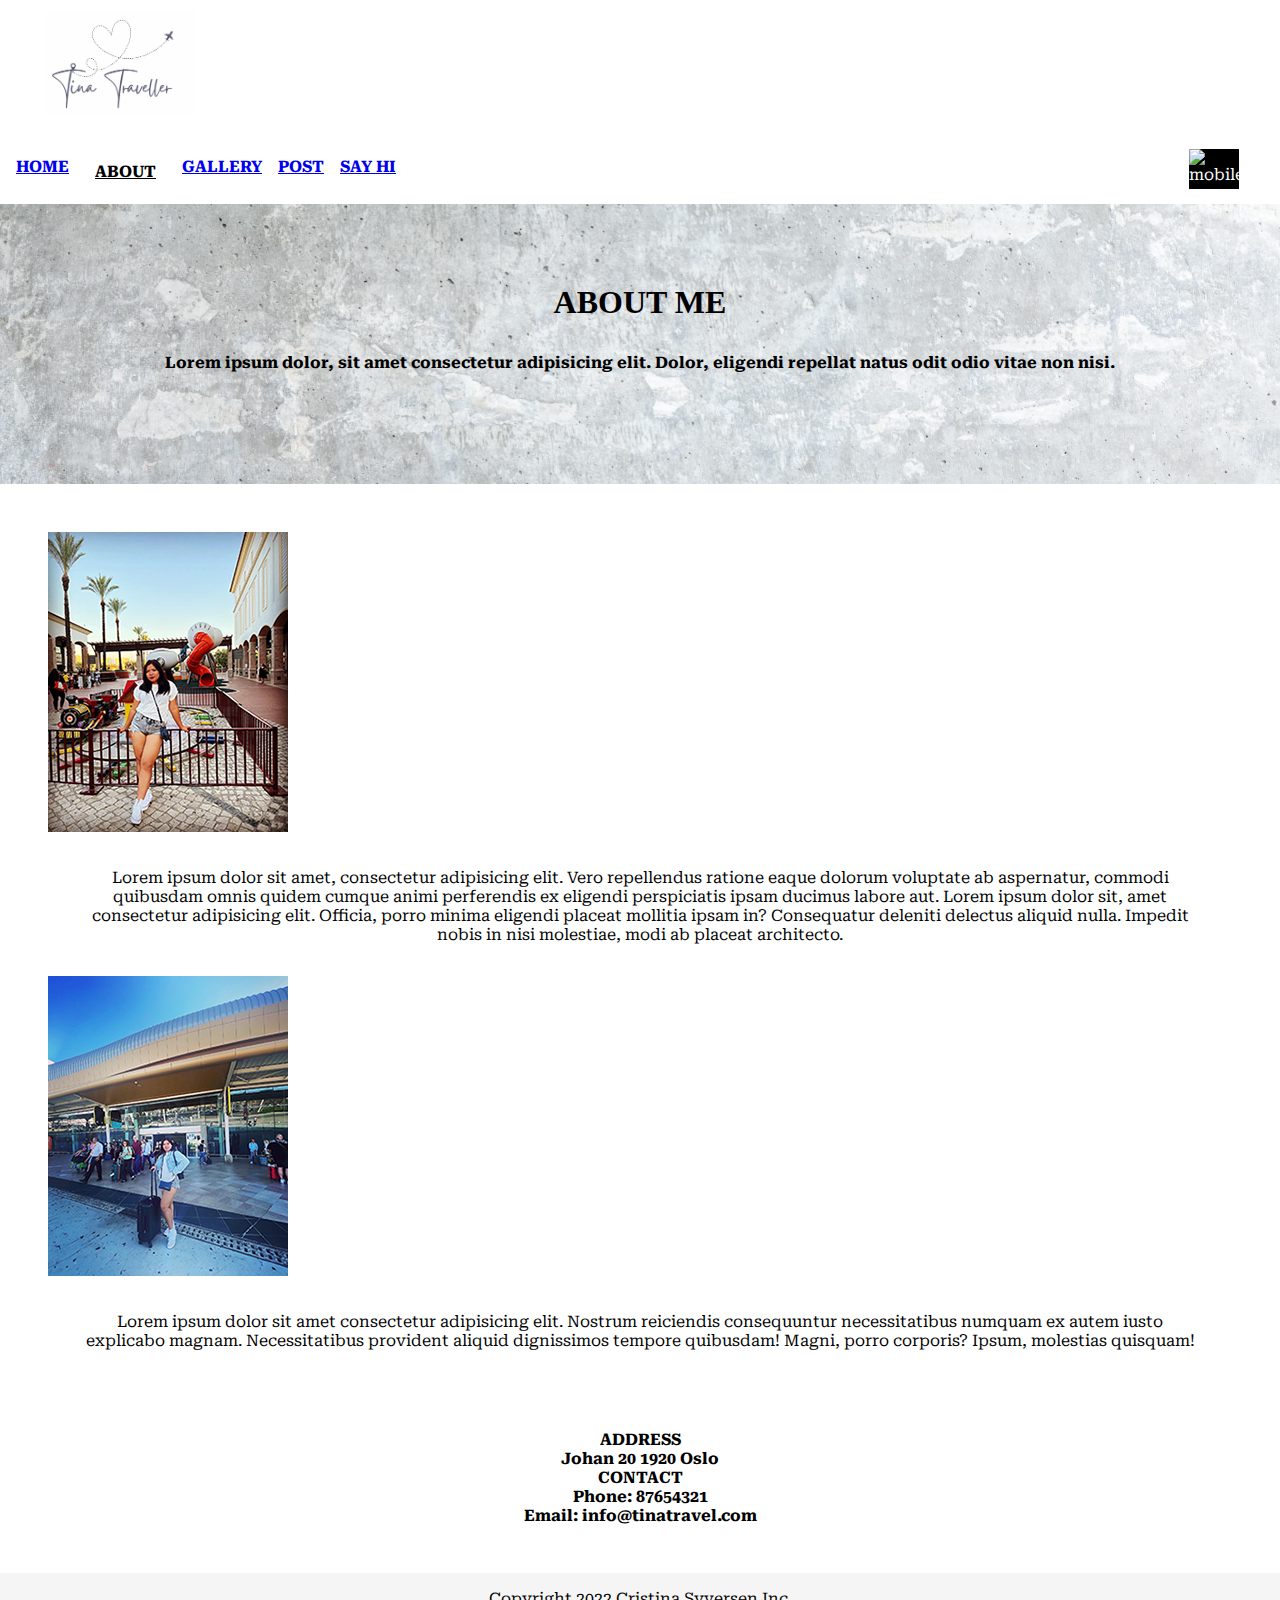
==== about.html @ 7147fcba "Switching computer" ====
<!DOCTYPE html>
<html lang="en">
  <head>
    <meta charset="UTF-8" />
    <meta http-equiv="X-UA-Compatible" content="IE=edge" />
    <meta name="viewport" content="width=device-width, initial-scale=1.0" />
    <meta name="description" content="travelblog - tinatravel" />
    <link rel="preconnect" href="https://fonts.googleapis.com" />
    <link rel="preconnect" href="https://fonts.gstatic.com" crossorigin />
    <link
      href="https://fonts.googleapis.com/css2?family=Great+Vibes&family=Merienda+One&family=Roboto+Mono&family=Roboto+Serif:opsz@8..144&display=swap"
      rel="stylesheet"
      href="https://cdnjs.cloudflare.com/ajax/libs/font-awesome/4.7.0/css/font-awesome.min.css"
    />
    <link rel="stylesheet" href="css/style.css" />
    <title>Tina Traveller</title>
  </head>
  <body>
    <header>
      <div>
        <a href="index.html"
          ><img src="images/logo.png" alt="tinatravellerlogo" class="logo"
        /></a>
        <nav>
          <input type="checkbox" id="menu" class="btn-mobile-menu" />
          <label for="menu">
            <img
              src="https://www.nicepng.com/png/full/41-415236_menu-menubuttom-hamburger-menu-icon-white.png"
              alt="mobile menu button"
            />
          </label>

          <ul>
            <li><a href="index.html">HOME</a></li>
            <li><a href="about.html" class="active">ABOUT</a></li>
            <li><a href="gallery.html">GALLERY</a></li>
            <li><a href="post.html">POST</a></li>
            <li><a href="contact.html">SAY HI</a></li>
          </ul>
        </nav>
      </div>
    </header>
    <main>
      <section class="main-cover">
        <h1>ABOUT ME</h1>
        <h4>
          Lorem ipsum dolor, sit amet consectetur adipisicing elit. Dolor,
          eligendi repellat natus odit odio vitae non nisi. 
        </h4>
      </section>
      <section class="about-me">
        <div class="container-left">
          <img src="images/farotrain.png">
          <p>Lorem ipsum dolor sit amet, consectetur adipisicing elit. Vero repellendus ratione eaque dolorum voluptate ab aspernatur, commodi quibusdam omnis quidem cumque animi perferendis ex eligendi perspiciatis ipsam ducimus labore aut. Lorem ipsum dolor sit, amet consectetur adipisicing elit. Officia, porro minima eligendi placeat mollitia ipsam in? Consequatur deleniti delectus aliquid nulla. Impedit nobis in nisi molestiae, modi ab placeat architecto.</p>
        </div>
        <div class="container-right">
          <img src="images/faroairport.png">
          <p>Lorem ipsum dolor sit amet consectetur adipisicing elit. Nostrum reiciendis consequuntur necessitatibus numquam ex autem iusto explicabo magnam. Necessitatibus provident aliquid dignissimos tempore quibusdam! Magni, porro corporis? Ipsum, molestias quisquam!</p>
        </div>
      </section>
    </main>
    <div class="additional-info">
      <p class="social-media">
        <a href="#" class="fa fa-facebook"></a>
        <a href="#" class="fa fa-instagram"></a>
        <a href="#" class="fa fa-twitter"></a>
      </p>
      <ul class="address">
        ADDRESS
        <li>Johan 20 1920 Oslo</li>
      </ul>
      <ul class="contact">
        CONTACT
        <li>Phone: 87654321</li>
        <li>Email: info@tinatravel.com</li>
      </ul>
    </div>
    <footer>
      <span>Copyright 2022 Cristina Syversen Inc.</span>
  </body>
</html>
---- css/style.css ----
* {
  margin: 0;
}

.logo {
  max-width: 150px;
  margin: 10px 0 10px 30px;
}

h1,
h2 {
  font-family: "Merienda One", cursive;
}

h3,
h4,
body {
  font-family: "Roboto Serif", serif;
}

/* Hidethe links inside the navigation menu (except for logo/home) */
header nav .btn-mobile-menu {
  display: none;
}

header nav label {
  display: flex;
  align-items: center;
  justify-content: center;
  position: absolute;
  height: 51px;
  width: 51px;
  top: 0;
  right: 0;
  padding: 15px;
  transition: transform 0.8s ease;
  margin: 0 10px;
}

header nav label img {
  height: 40px;
  width: 50px;
  color: white;
  background-color: black;
}

header nav .btn-mobile-menu:checked ~ ul {
  display: flex;
  flex-direction: column;
  width: 100vw;
  align-items: center;
}

header nav .btn-mobile-menu:checked ~ label {
  transform: rotateZ(180deg);
}

header nav ul {
  display: none;
}

li {
  text-decoration: none;
}
ul {
  font-weight: bold;
  text-align: center;
  list-style: none;
  padding: 0;
}

header nav ul {
  flex-direction: row;
  justify-content: left;
  list-style: none;
  font-weight: bold;
  max-width: 100%;
}

nav ul li a {
  display: block;
  width: 100%;
  box-sizing: border-box;
}

nav ul li a.active {
  color: black;
  background-color: rgb(218, 218, 218);
  padding: 5px 10px;
  border-radius: 5px;
}

nav ul li a:hover {
  color: black;
  background-color: rgb(218, 218, 218);
  padding: 5px 10px;
  border-radius: 5px;
}

/* HOME */

.main-cover {
  background-image: url(/images/background.jpg);
  background-size: cover;
  justify-content: center;
  max-width: 100%;
  text-align: center;
  font-weight: bold;
  font-style: normal;
  font-family: "Roboto Serif", serif;
  padding: 5em;
}

.iframe {
  display: flex;
  align-items: center;
  max-width: 100%;
  color: lightgray;
}

.cover-pictures {
  display: flex;
  flex-direction: row;
  flex-wrap: wrap;
  gap: 2rem;
  justify-content: space-evenly;
  align-items: center;
  opacity: 75%;
  margin: 2rem;
}

h4 {
  margin: 2rem;
}

button,
.btn {
  padding: 1rem 2rem;
  background-color: #252525;
  color: white;
  transition: 0.2s ease;
  text-align: center;
  text-decoration: none;
  font-weight: 600;
  line-height: 30px;
  height: 60px;
  border: 2rem;
  border-radius: 0.5rem;
  margin-top: 3rem;
}

button:hover,
.btn:hover {
  background: white;
  color: #252525;
}

.cover-picture {
  flex: 1 0 calc(50% - 2em);
}

/* FOOTER */

footer {
  display: flex;
  flex-direction: column;
  background-color: #f5f5f5;
  align-items: center;
  padding: 1rem;
  margin-top: 3rem;
  color: black;
}

.additional-info .social-media {
  display: flex;
  flex-direction: column;
  align-items: center;
  margin-top: 3rem;
}

.address .contact {
  padding: 2rem;
}

.getintouch {
  background-image: url(/images/logo.png);
  background-size: cover;
  max-width: 300px;
  height: 500px;
  opacity: 50%;
  margin: 5rem 0 5rem 0;
}

.message-box {
  display: flex;
  flex-direction: column;
  flex-wrap: wrap;
  align-items: center;
  opacity: 70%;
}

input,
select,
textarea {
  padding: 0.3rem;
  margin: 0.3rem;
  font-family: "Roboto", sans-serif;
  font-size: 16px;
  border: 3px solid #000000;
  border-radius: 5px;
  color: black;
}

section.about-me {
  flex-direction: column;
  align-items: center;
  margin: 3rem;
}

.about-me p {
  text-align: center;
  padding: 2rem;
}

.about-me img {
  align-items: center;
  max-width: 100%;
}

/* TABLET */
@media screen and (min-width: 768px) {
}

/*PC*/

@media screen and (min-width: 1200px) {
  .cover-picture {
    flex: 1 0 calc(25% - 2em);
  }

  ul {
    align-items: center;
  }

  header {
    margin: auto;
    padding: 0 1rem;
  }

  header .brand {
    flex: 1 1 auto;
  }

  header label {
    display: none;
  }

  header nav {
    flex: 1 0 auto;
    display: flex;
    position: relative;
    align-items: center;
  }

  header nav ul {
    display: flex;
    flex-direction: row;
    gap: 1rem;
  }

  header nav ul li a {
    padding: 0;
    display: block;
    height: 75px;
    line-height: 75px;
  }

  header nav ul li a.active,
  header nav ul li a:hover {
    color: black;
    background-color: transparent;
    border-radius: 0;
    border-bottom: 5px solid white;
  }
}

.carroussel-section {
  align-items: center;
  display: flex;
  flex-direction: column;
  height: 100%;
  justify-content: center;
}
.carroussel {
  display: flex;
  grid-gap: 1em;
  overflow: hidden;
  width: 55em;
}
.carroussel > .carroussel-inner {
  display: flex;
  grid-gap: 1em;
  transition: all 1s ease-in-out;
}
.carroussel > .carroussel-inner > .blog-post {
  border-radius: 0.5em;
  box-shadow: 1px 1px 10px rgba(0, 0, 0, 0.5);
}
.carroussel > .carroussel-inner > .blog-post > a > img {
  border-top-right-radius: inherit;
  border-top-left-radius: inherit;
  display: block;
  width: 17.5em;
}
.carroussel > .carroussel-inner > .blog-post > a > .content {
  background: #0a2640;
  border-bottom-left-radius: inherit;
  border-bottom-right-radius: inherit;
  padding: 1em;
  text-align: center;
}
.carroussel > .carroussel-inner > .blog-post > a > .content > h1,
.carroussel > .carroussel-inner > .blog-post > a > .content > h3 {
  margin: 0.35em 0;
}
.carroussel > .carroussel-inner > .blog-post > a > .content > h1 {
  color: #fff;
  font-size: 1.25rem;
  line-height: 1;
}
.carroussel > .carroussel-inner > .blog-post > a > .content > h3 {
  color: #ccc;
  font-size: 0.9rem;
  font-weight: 300;
}
.map {
  margin-top: 1em;
}
.map > button {
  all: unset;
  background: #11406c;
  cursor: pointer;
  margin: 0 0.125em;
  position: relative;
  user-select: none;
  border-radius: 100%;
  height: 1em;
  width: 1em;
}
.map > button.active:after {
  background: #001d38;
  content: "";
  left: 50%;
  position: absolute;
  transform: translate(-50%, -50%);
  top: 50%;
  border-radius: 100%;
  height: 0.5em;
  width: 0.5em;
}

.topic-post > .blog-post-in-list:nth-child(even) {
  background: #eeeeee;
}

.topic-post :nth-child(even) > img {
  float: left;
}
.topic-post :nth-child(odd) > img {
  float: right;
}
.topic-post > .blog-post-in-list {
  clear: both;
  padding: 50px 0;
  display: flex;
  flex-direction: row;
}
.topic-post > .blog-post-in-list > img {
  width: 350px;
  display: block;
}
.topic-post > .blog-post > img {
  float: none;
  width: 18em;
}
.topic-post > .blog-post > img {
  float: none;
  width: 18em;
}
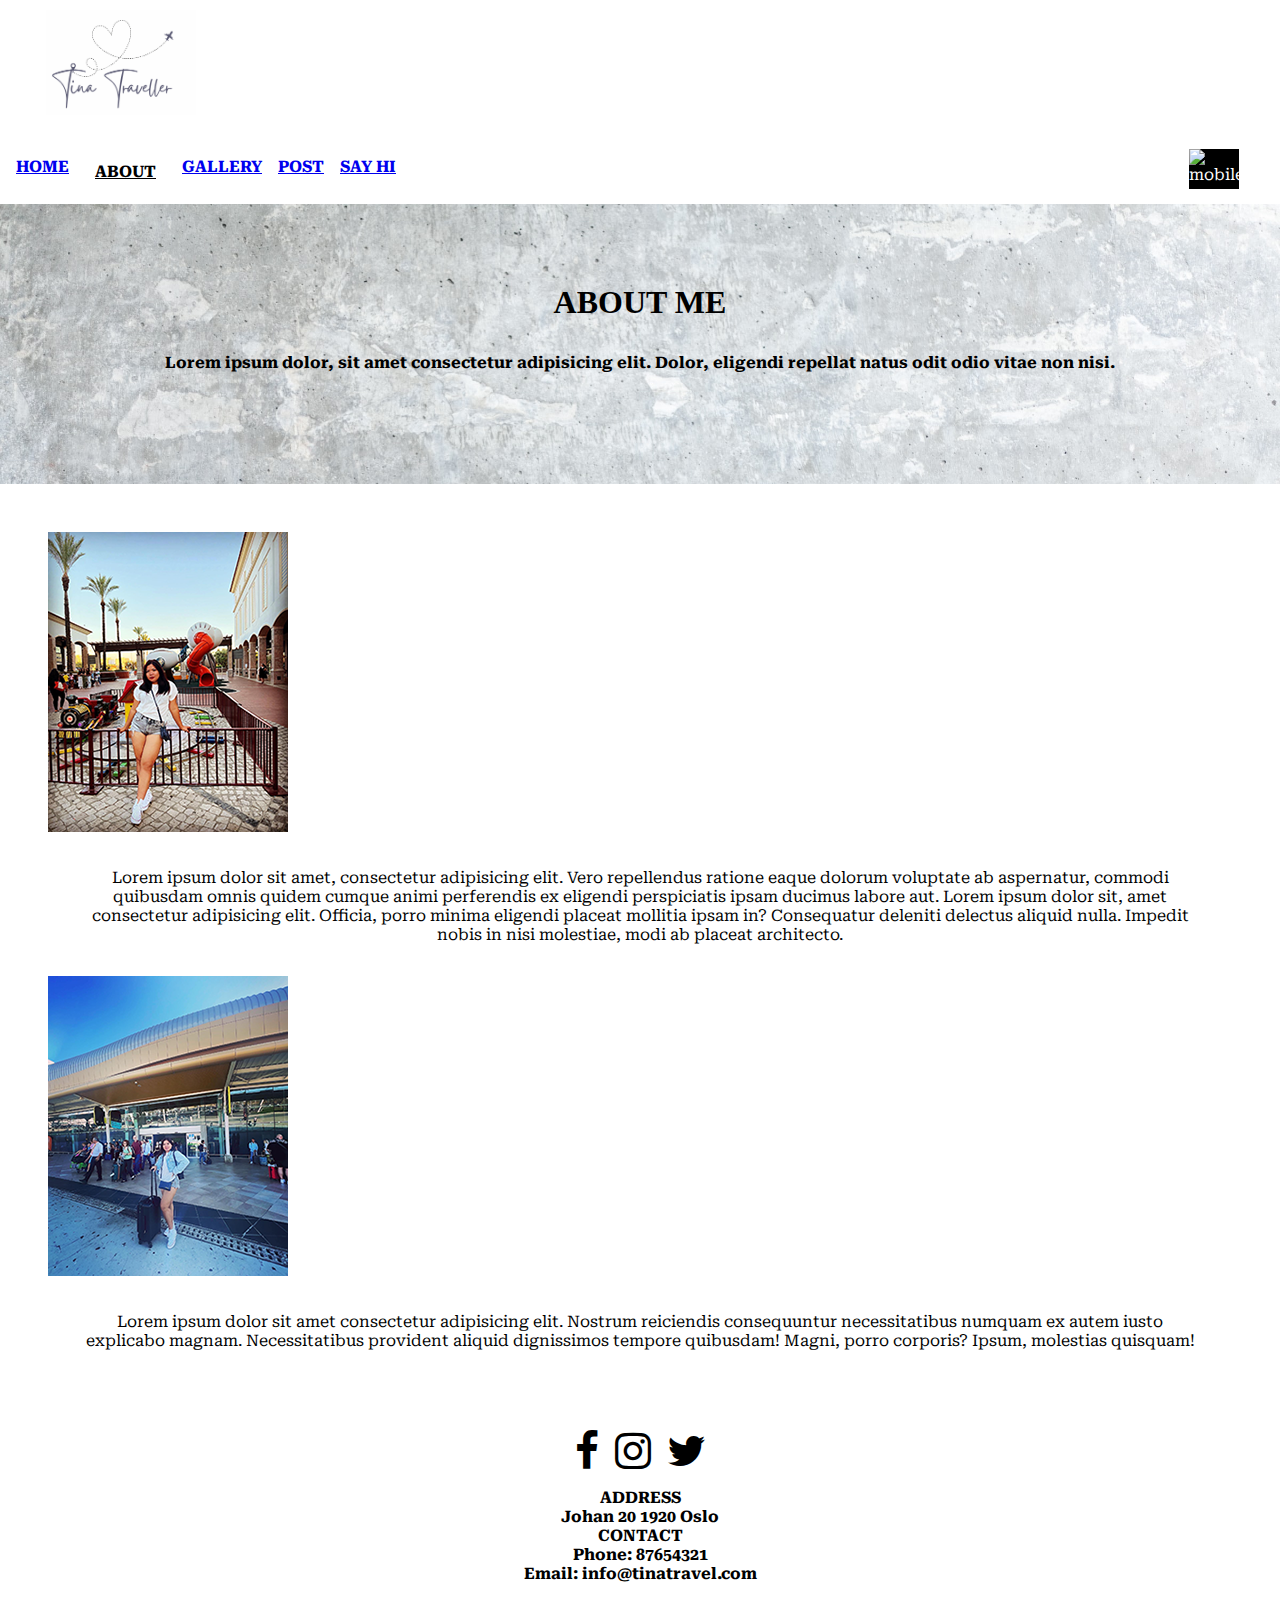
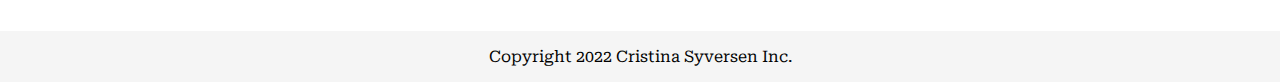
==== commit 367a6b40: "change phone" ====
--- a/about.html
+++ b/about.html
@@ -1,81 +1,104 @@
 <!DOCTYPE html>
 <html lang="en">
-  <head>
-    <meta charset="UTF-8" />
-    <meta http-equiv="X-UA-Compatible" content="IE=edge" />
-    <meta name="viewport" content="width=device-width, initial-scale=1.0" />
-    <meta name="description" content="travelblog - tinatravel" />
-    <link rel="preconnect" href="https://fonts.googleapis.com" />
-    <link rel="preconnect" href="https://fonts.gstatic.com" crossorigin />
-    <link
-      href="https://fonts.googleapis.com/css2?family=Great+Vibes&family=Merienda+One&family=Roboto+Mono&family=Roboto+Serif:opsz@8..144&display=swap"
-      rel="stylesheet"
-      href="https://cdnjs.cloudflare.com/ajax/libs/font-awesome/4.7.0/css/font-awesome.min.css"
-    />
-    <link rel="stylesheet" href="css/style.css" />
-    <title>Tina Traveller</title>
-  </head>
-  <body>
-    <header>
-      <div>
-        <a href="index.html"
-          ><img src="images/logo.png" alt="tinatravellerlogo" class="logo"
-        /></a>
-        <nav>
-          <input type="checkbox" id="menu" class="btn-mobile-menu" />
-          <label for="menu">
-            <img
-              src="https://www.nicepng.com/png/full/41-415236_menu-menubuttom-hamburger-menu-icon-white.png"
-              alt="mobile menu button"
-            />
-          </label>
+    <head>
+        <meta charset="UTF-8" />
+        <meta http-equiv="X-UA-Compatible" content="IE=edge" />
+        <meta name="viewport" content="width=device-width, initial-scale=1.0" />
+        <meta name="description" content="travelblog - tinatravel" />
+        <link rel="preconnect" href="https://fonts.googleapis.com" />
+        <link rel="preconnect" href="https://fonts.gstatic.com" crossorigin />
+        <link
+            href="https://fonts.googleapis.com/css2?family=Great+Vibes&family=Merienda+One&family=Roboto+Mono&family=Roboto+Serif:opsz@8..144&display=swap"
+            rel="stylesheet"
+        />
+        <link
+            rel="stylesheet"
+            href="https://cdnjs.cloudflare.com/ajax/libs/font-awesome/4.7.0/css/font-awesome.min.css"
+        />
+        <link rel="stylesheet" href="css/style.css" />
+        <title>Tina Traveller | All About Me</title>
+    </head>
+    <body>
+        <header>
+            <div>
+                <a href="index.html"
+                    ><img
+                        src="images/logo.png"
+                        alt="tinatravellerlogo"
+                        class="logo"
+                /></a>
+                <nav>
+                    <input type="checkbox" id="menu" class="btn-mobile-menu" />
+                    <label for="menu">
+                        <img
+                            src="https://www.nicepng.com/png/full/41-415236_menu-menubuttom-hamburger-menu-icon-white.png"
+                            alt="mobile menu button"
+                        />
+                    </label>
 
-          <ul>
-            <li><a href="index.html">HOME</a></li>
-            <li><a href="about.html" class="active">ABOUT</a></li>
-            <li><a href="gallery.html">GALLERY</a></li>
-            <li><a href="post.html">POST</a></li>
-            <li><a href="contact.html">SAY HI</a></li>
-          </ul>
-        </nav>
-      </div>
-    </header>
-    <main>
-      <section class="main-cover">
-        <h1>ABOUT ME</h1>
-        <h4>
-          Lorem ipsum dolor, sit amet consectetur adipisicing elit. Dolor,
-          eligendi repellat natus odit odio vitae non nisi. 
-        </h4>
-      </section>
-      <section class="about-me">
-        <div class="container-left">
-          <img src="images/farotrain.png">
-          <p>Lorem ipsum dolor sit amet, consectetur adipisicing elit. Vero repellendus ratione eaque dolorum voluptate ab aspernatur, commodi quibusdam omnis quidem cumque animi perferendis ex eligendi perspiciatis ipsam ducimus labore aut. Lorem ipsum dolor sit, amet consectetur adipisicing elit. Officia, porro minima eligendi placeat mollitia ipsam in? Consequatur deleniti delectus aliquid nulla. Impedit nobis in nisi molestiae, modi ab placeat architecto.</p>
+                    <ul>
+                        <li><a href="index.html">HOME</a></li>
+                        <li><a href="about.html" class="active">ABOUT</a></li>
+                        <li><a href="gallery.html">GALLERY</a></li>
+                        <li><a href="post.html">POST</a></li>
+                        <li><a href="contact.html">SAY HI</a></li>
+                    </ul>
+                </nav>
+            </div>
+        </header>
+        <main>
+            <section class="main-cover">
+                <h1>ABOUT ME</h1>
+                <h4>
+                    Lorem ipsum dolor, sit amet consectetur adipisicing elit.
+                    Dolor, eligendi repellat natus odit odio vitae non nisi.
+                </h4>
+            </section>
+            <section class="about-me">
+                <div class="container-left">
+                    <img src="images/farotrain.png" />
+                    <p>
+                        Lorem ipsum dolor sit amet, consectetur adipisicing
+                        elit. Vero repellendus ratione eaque dolorum voluptate
+                        ab aspernatur, commodi quibusdam omnis quidem cumque
+                        animi perferendis ex eligendi perspiciatis ipsam ducimus
+                        labore aut. Lorem ipsum dolor sit, amet consectetur
+                        adipisicing elit. Officia, porro minima eligendi placeat
+                        mollitia ipsam in? Consequatur deleniti delectus aliquid
+                        nulla. Impedit nobis in nisi molestiae, modi ab placeat
+                        architecto.
+                    </p>
+                </div>
+                <div class="container-right">
+                    <img src="images/faroairport.png" />
+                    <p>
+                        Lorem ipsum dolor sit amet consectetur adipisicing elit.
+                        Nostrum reiciendis consequuntur necessitatibus numquam
+                        ex autem iusto explicabo magnam. Necessitatibus
+                        provident aliquid dignissimos tempore quibusdam! Magni,
+                        porro corporis? Ipsum, molestias quisquam!
+                    </p>
+                </div>
+            </section>
+        </main>
+        <div class="additional-info">
+            <p class="social-media">
+                <a href="#" class="fa fa-facebook"></a>
+                <a href="#" class="fa fa-instagram"></a>
+                <a href="#" class="fa fa-twitter"></a>
+            </p>
+            <ul class="address">
+                ADDRESS
+                <li>Johan 20 1920 Oslo</li>
+            </ul>
+            <ul class="contact">
+                CONTACT
+                <li>Phone: 87654321</li>
+                <li>Email: info@tinatravel.com</li>
+            </ul>
         </div>
-        <div class="container-right">
-          <img src="images/faroairport.png">
-          <p>Lorem ipsum dolor sit amet consectetur adipisicing elit. Nostrum reiciendis consequuntur necessitatibus numquam ex autem iusto explicabo magnam. Necessitatibus provident aliquid dignissimos tempore quibusdam! Magni, porro corporis? Ipsum, molestias quisquam!</p>
-        </div>
-      </section>
-    </main>
-    <div class="additional-info">
-      <p class="social-media">
-        <a href="#" class="fa fa-facebook"></a>
-        <a href="#" class="fa fa-instagram"></a>
-        <a href="#" class="fa fa-twitter"></a>
-      </p>
-      <ul class="address">
-        ADDRESS
-        <li>Johan 20 1920 Oslo</li>
-      </ul>
-      <ul class="contact">
-        CONTACT
-        <li>Phone: 87654321</li>
-        <li>Email: info@tinatravel.com</li>
-      </ul>
-    </div>
-    <footer>
-      <span>Copyright 2022 Cristina Syversen Inc.</span>
-  </body>
+        <footer>
+            <span>Copyright 2022 Cristina Syversen Inc.</span>
+        </footer>
+    </body>
 </html>
--- a/css/style.css
+++ b/css/style.css
@@ -44,14 +44,14 @@
   background-color: black;
 }
 
-header nav .btn-mobile-menu:checked ~ ul {
+header nav .btn-mobile-menu:checked~ul {
   display: flex;
   flex-direction: column;
   width: 100vw;
   align-items: center;
 }
 
-header nav .btn-mobile-menu:checked ~ label {
+header nav .btn-mobile-menu:checked~label {
   transform: rotateZ(180deg);
 }
 
@@ -62,6 +62,7 @@
 li {
   text-decoration: none;
 }
+
 ul {
   font-weight: bold;
   text-align: center;
@@ -111,6 +112,17 @@
   padding: 5em;
 }
 
+section.map {
+  display: flex;
+  flex-direction: column;
+}
+
+section.map iframe {
+  height: 500px;
+  filter: hue-rotate(211deg) grayscale(0.8);
+  border: 0;
+}
+
 .iframe {
   display: flex;
   align-items: center;
@@ -127,6 +139,14 @@
   align-items: center;
   opacity: 75%;
   margin: 2rem;
+}
+
+h2 {
+  display: flex;
+  align-items: center;
+  justify-content: center;
+  padding: 2rem;
+
 }
 
 h4 {
@@ -176,39 +196,73 @@
   flex-direction: column;
   align-items: center;
   margin-top: 3rem;
+  gap: 0.5rem;
+}
+
+.additional-info .social-media .fa {
+  color: black;
+  font-size: 42px;
+  text-decoration: none;
 }
 
 .address .contact {
   padding: 2rem;
 }
 
+.d-none {
+  display: none;
+}
+
+.d-block {
+  display: block;
+}
+
 .getintouch {
   background-image: url(/images/logo.png);
+  backdrop-filter: opacity(0.5);
   background-size: cover;
-  max-width: 300px;
-  height: 500px;
-  opacity: 50%;
-  margin: 5rem 0 5rem 0;
-}
-
-.message-box {
-  display: flex;
-  flex-direction: column;
-  flex-wrap: wrap;
-  align-items: center;
-  opacity: 70%;
+  max-width: 100%;
+  margin: 5rem 0;
+  padding: 0 50px;
+}
+
+
+.message-box form {
+  display: flex;
+  flex-direction: column;
+}
+
+.message-box form small.error {
+  color: red;
+  display: block;
+  margin-bottom: 1rem;
+}
+
+.contact-success {
+  background-color: lightgreen;
+  border: 1px solid green;
+  padding: 1rem;
+}
+
+.contact-success h3,
+.contact-success p {
+  color: green;
+  margin-bottom: 0.5rem;
 }
 
 input,
 select,
 textarea {
   padding: 0.3rem;
-  margin: 0.3rem;
+  margin: 0 0 0.5rem 0;
   font-family: "Roboto", sans-serif;
   font-size: 16px;
-  border: 3px solid #000000;
+  border: 3px solid rgba(0, 0, 0, 0.5);
   border-radius: 5px;
   color: black;
+  width: 100%;
+  box-sizing: border-box;
+  background-color: rgba(255, 255, 255, 0.5);
 }
 
 section.about-me {
@@ -227,8 +281,65 @@
   max-width: 100%;
 }
 
+.topic-post>.blog-post-in-list:nth-child(even) {
+  background: #eeeeee;
+}
+
+.topic-post>.blog-post-in-list {
+  padding: 50px 0;
+}
+
+.topic-post>.blog-post-in-list>.container {
+  max-width: 100%;
+  padding: 0 50px;
+  display: flex;
+  flex-direction: column;
+  gap: 30px;
+}
+
+.topic-post>.blog-post-in-list>.container>.post-image {
+  flex: 0 0 100%;
+}
+
+.topic-post>.blog-post-in-list img {
+  margin: auto;
+  width: 300px;
+  max-width: 100%;
+  height: 350px;
+  display: block;
+  object-fit: cover;
+}
+
+.topic-post>.blog-post-in-list>.container>.post-content {
+  display: flex;
+  flex-direction: column;
+  gap: 1rem;
+}
+
+.topic-post>.blog-post>img {
+  float: none;
+  width: 18em;
+}
+
+.topic-post>.blog-post>img {
+  float: none;
+  width: 18em;
+}
+
 /* TABLET */
 @media screen and (min-width: 768px) {
+  .topic-post>.blog-post-in-list>.container {
+    max-width: 1200px;
+    flex-direction: row;
+  }
+
+  .topic-post>.blog-post-in-list>.container>.post-image {
+    flex: 0 0 300px;
+  }
+
+  .topic-post>.blog-post-in-list>.container>img {
+    margin: 0;
+  }
 }
 
 /*PC*/
@@ -282,6 +393,13 @@
     border-radius: 0;
     border-bottom: 5px solid white;
   }
+
+  .additional-info .social-media {
+    flex-direction: row;
+    justify-content: center;
+    gap: 1rem;
+    margin-bottom: 1rem;
+  }
 }
 
 .carroussel-section {
@@ -290,55 +408,79 @@
   flex-direction: column;
   height: 100%;
   justify-content: center;
-}
+  padding: 30px 0;
+}
+
 .carroussel {
   display: flex;
   grid-gap: 1em;
   overflow: hidden;
   width: 55em;
 }
-.carroussel > .carroussel-inner {
+
+.carroussel>.carroussel-inner {
   display: flex;
   grid-gap: 1em;
   transition: all 1s ease-in-out;
 }
-.carroussel > .carroussel-inner > .blog-post {
-  border-radius: 0.5em;
-  box-shadow: 1px 1px 10px rgba(0, 0, 0, 0.5);
-}
-.carroussel > .carroussel-inner > .blog-post > a > img {
+
+.carroussel>.carroussel-inner>.blog-post {
+  position: relative;
+}
+
+.carroussel>.carroussel-inner>.blog-post>a>img {
   border-top-right-radius: inherit;
   border-top-left-radius: inherit;
   display: block;
-  width: 17.5em;
-}
-.carroussel > .carroussel-inner > .blog-post > a > .content {
-  background: #0a2640;
+  width: calc(55em / 5 - 0.8em);
+  height: 100%;
+  object-fit: cover;
+}
+
+.carroussel>.carroussel-inner>.blog-post>a>.content {
+  background: #ffffff94;
   border-bottom-left-radius: inherit;
   border-bottom-right-radius: inherit;
   padding: 1em;
   text-align: center;
-}
-.carroussel > .carroussel-inner > .blog-post > a > .content > h1,
-.carroussel > .carroussel-inner > .blog-post > a > .content > h3 {
+  position: absolute;
+  bottom: 0;
+  left: 0;
+  right: 0;
+  backdrop-filter: blur(20px);
+}
+
+.carroussel>.carroussel-inner>.blog-post h2 {
+  font-size: 16px;
+  color: black;
+  margin: 0;
+}
+
+.carroussel>.carroussel-inner>.blog-post>a>.content>h1,
+.carroussel>.carroussel-inner>.blog-post>a>.content>h3 {
   margin: 0.35em 0;
 }
-.carroussel > .carroussel-inner > .blog-post > a > .content > h1 {
+
+.carroussel>.carroussel-inner>.blog-post>a>.content>h1 {
   color: #fff;
   font-size: 1.25rem;
   line-height: 1;
 }
-.carroussel > .carroussel-inner > .blog-post > a > .content > h3 {
+
+.carroussel>.carroussel-inner>.blog-post>a>.content>h3 {
   color: #ccc;
   font-size: 0.9rem;
   font-weight: 300;
 }
+
 .map {
   margin-top: 1em;
 }
-.map > button {
+
+.map>button {
   all: unset;
-  background: #11406c;
+  background: #252525;
+  ;
   cursor: pointer;
   margin: 0 0.125em;
   position: relative;
@@ -347,7 +489,8 @@
   height: 1em;
   width: 1em;
 }
-.map > button.active:after {
+
+.map>button.active:after {
   background: #001d38;
   content: "";
   left: 50%;
@@ -357,33 +500,4 @@
   border-radius: 100%;
   height: 0.5em;
   width: 0.5em;
-}
-
-.topic-post > .blog-post-in-list:nth-child(even) {
-  background: #eeeeee;
-}
-
-.topic-post :nth-child(even) > img {
-  float: left;
-}
-.topic-post :nth-child(odd) > img {
-  float: right;
-}
-.topic-post > .blog-post-in-list {
-  clear: both;
-  padding: 50px 0;
-  display: flex;
-  flex-direction: row;
-}
-.topic-post > .blog-post-in-list > img {
-  width: 350px;
-  display: block;
-}
-.topic-post > .blog-post > img {
-  float: none;
-  width: 18em;
-}
-.topic-post > .blog-post > img {
-  float: none;
-  width: 18em;
-}
+}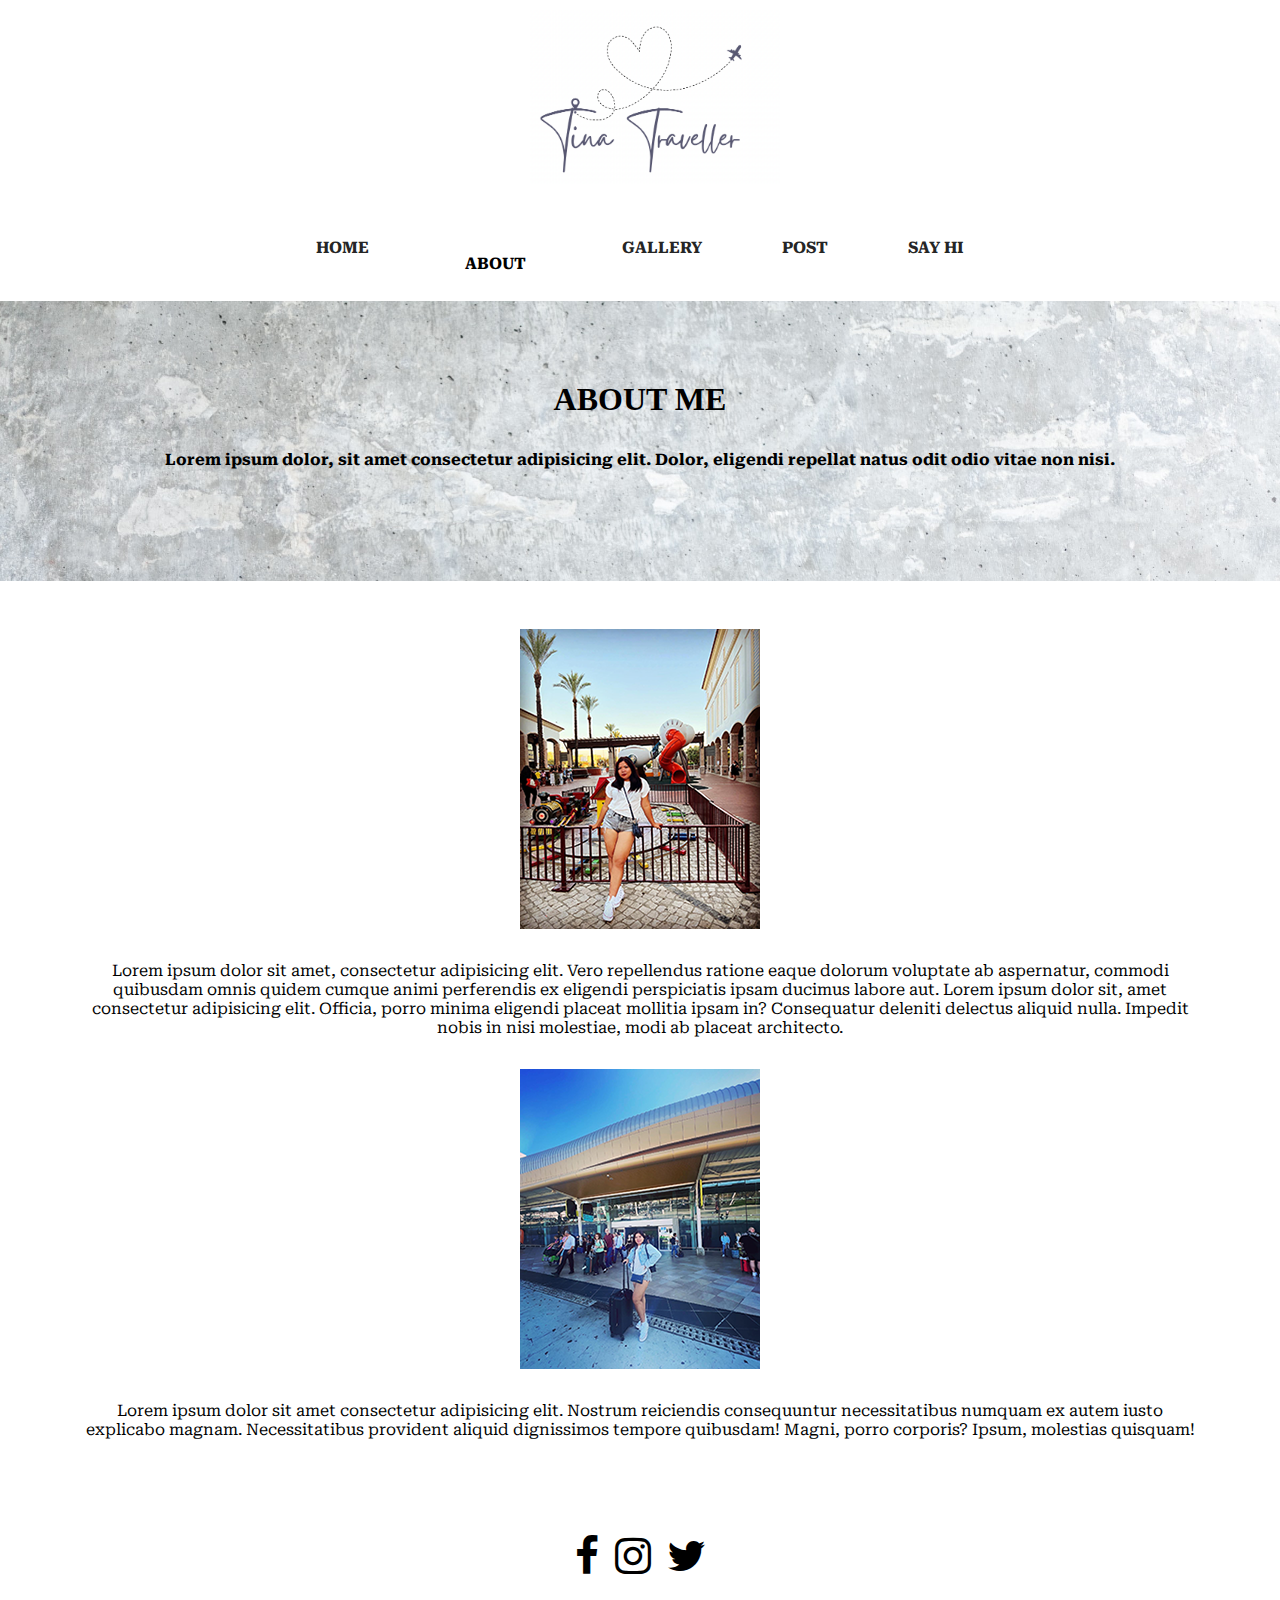
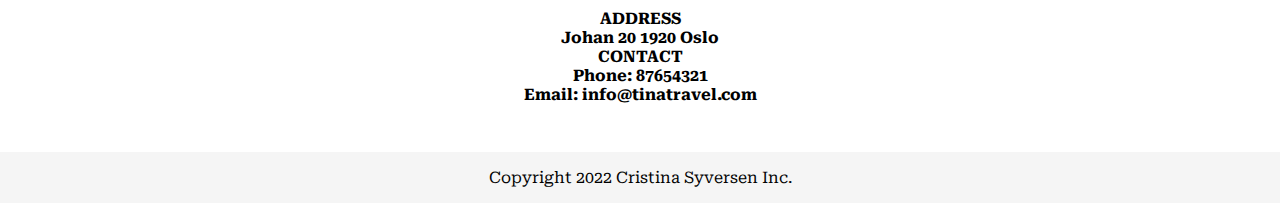
==== commit a5a09c08: "push" ====
--- a/about.html
+++ b/about.html
@@ -1,104 +1,114 @@
 <!DOCTYPE html>
 <html lang="en">
-    <head>
-        <meta charset="UTF-8" />
-        <meta http-equiv="X-UA-Compatible" content="IE=edge" />
-        <meta name="viewport" content="width=device-width, initial-scale=1.0" />
-        <meta name="description" content="travelblog - tinatravel" />
-        <link rel="preconnect" href="https://fonts.googleapis.com" />
-        <link rel="preconnect" href="https://fonts.gstatic.com" crossorigin />
-        <link
-            href="https://fonts.googleapis.com/css2?family=Great+Vibes&family=Merienda+One&family=Roboto+Mono&family=Roboto+Serif:opsz@8..144&display=swap"
-            rel="stylesheet"
-        />
-        <link
-            rel="stylesheet"
-            href="https://cdnjs.cloudflare.com/ajax/libs/font-awesome/4.7.0/css/font-awesome.min.css"
-        />
-        <link rel="stylesheet" href="css/style.css" />
-        <title>Tina Traveller | All About Me</title>
-    </head>
-    <body>
-        <header>
-            <div>
-                <a href="index.html"
-                    ><img
-                        src="images/logo.png"
-                        alt="tinatravellerlogo"
-                        class="logo"
-                /></a>
-                <nav>
-                    <input type="checkbox" id="menu" class="btn-mobile-menu" />
-                    <label for="menu">
-                        <img
-                            src="https://www.nicepng.com/png/full/41-415236_menu-menubuttom-hamburger-menu-icon-white.png"
-                            alt="mobile menu button"
-                        />
-                    </label>
+  <head>
+    <meta charset="UTF-8" />
+    <meta http-equiv="X-UA-Compatible" content="IE=edge" />
+    <meta name="viewport" content="width=device-width, initial-scale=1.0" />
+    <meta name="description" content="travelblog - tinatravel" />
+    <link rel="preconnect" href="https://fonts.googleapis.com" />
+    <link rel="preconnect" href="https://fonts.gstatic.com" crossorigin />
+    <link
+      href="https://fonts.googleapis.com/css2?family=Great+Vibes&family=Merienda+One&family=Roboto+Mono&family=Roboto+Serif:opsz@8..144&display=swap"
+      rel="stylesheet"
+    />
+    <!-- Hotjar Tracking Code for my site -->
+    <script>
+      (function (h, o, t, j, a, r) {
+        h.hj =
+          h.hj ||
+          function () {
+            (h.hj.q = h.hj.q || []).push(arguments);
+          };
+        h._hjSettings = { hjid: 2970120, hjsv: 6 };
+        a = o.getElementsByTagName("head")[0];
+        r = o.createElement("script");
+        r.async = 1;
+        r.src = t + h._hjSettings.hjid + j + h._hjSettings.hjsv;
+        a.appendChild(r);
+      })(window, document, "https://static.hotjar.com/c/hotjar-", ".js?sv=");
+    </script>
+    <link
+      rel="stylesheet"
+      href="https://cdnjs.cloudflare.com/ajax/libs/font-awesome/4.7.0/css/font-awesome.min.css"
+    />
+    <link rel="stylesheet" href="css/style.css" />
+    <title>Tina Traveller | All About Me</title>
+  </head>
+  <body>
+    <header>
+      <div class="mainhead">
+        <a href="index.html"
+          ><img src="images/logo.png" alt="tinatravellerlogo" class="logo"
+        /></a>
+        <nav>
+          <input type="checkbox" id="menu" class="btn-mobile-menu" />
+          <label for="menu">
+            <img
+              src="https://www.nicepng.com/png/full/41-415236_menu-menubuttom-hamburger-menu-icon-white.png"
+              alt="mobile menu button"
+            />
+          </label>
 
-                    <ul>
-                        <li><a href="index.html">HOME</a></li>
-                        <li><a href="about.html" class="active">ABOUT</a></li>
-                        <li><a href="gallery.html">GALLERY</a></li>
-                        <li><a href="post.html">POST</a></li>
-                        <li><a href="contact.html">SAY HI</a></li>
-                    </ul>
-                </nav>
-            </div>
-        </header>
-        <main>
-            <section class="main-cover">
-                <h1>ABOUT ME</h1>
-                <h4>
-                    Lorem ipsum dolor, sit amet consectetur adipisicing elit.
-                    Dolor, eligendi repellat natus odit odio vitae non nisi.
-                </h4>
-            </section>
-            <section class="about-me">
-                <div class="container-left">
-                    <img src="images/farotrain.png" />
-                    <p>
-                        Lorem ipsum dolor sit amet, consectetur adipisicing
-                        elit. Vero repellendus ratione eaque dolorum voluptate
-                        ab aspernatur, commodi quibusdam omnis quidem cumque
-                        animi perferendis ex eligendi perspiciatis ipsam ducimus
-                        labore aut. Lorem ipsum dolor sit, amet consectetur
-                        adipisicing elit. Officia, porro minima eligendi placeat
-                        mollitia ipsam in? Consequatur deleniti delectus aliquid
-                        nulla. Impedit nobis in nisi molestiae, modi ab placeat
-                        architecto.
-                    </p>
-                </div>
-                <div class="container-right">
-                    <img src="images/faroairport.png" />
-                    <p>
-                        Lorem ipsum dolor sit amet consectetur adipisicing elit.
-                        Nostrum reiciendis consequuntur necessitatibus numquam
-                        ex autem iusto explicabo magnam. Necessitatibus
-                        provident aliquid dignissimos tempore quibusdam! Magni,
-                        porro corporis? Ipsum, molestias quisquam!
-                    </p>
-                </div>
-            </section>
-        </main>
-        <div class="additional-info">
-            <p class="social-media">
-                <a href="#" class="fa fa-facebook"></a>
-                <a href="#" class="fa fa-instagram"></a>
-                <a href="#" class="fa fa-twitter"></a>
-            </p>
-            <ul class="address">
-                ADDRESS
-                <li>Johan 20 1920 Oslo</li>
-            </ul>
-            <ul class="contact">
-                CONTACT
-                <li>Phone: 87654321</li>
-                <li>Email: info@tinatravel.com</li>
-            </ul>
+          <ul>
+            <li><a href="index.html">HOME</a></li>
+            <li><a href="about.html" class="active">ABOUT</a></li>
+            <li><a href="gallery.html">GALLERY</a></li>
+            <li><a href="post.html">POST</a></li>
+            <li><a href="contact.html">SAY HI</a></li>
+          </ul>
+        </nav>
+      </div>
+    </header>
+    <main>
+      <section class="main-cover">
+        <h1>ABOUT ME</h1>
+        <h4>
+          Lorem ipsum dolor, sit amet consectetur adipisicing elit. Dolor,
+          eligendi repellat natus odit odio vitae non nisi.
+        </h4>
+      </section>
+      <section class="about-me">
+        <div class="container-left">
+          <img src="images/farotrain.png" />
+          <p>
+            Lorem ipsum dolor sit amet, consectetur adipisicing elit. Vero
+            repellendus ratione eaque dolorum voluptate ab aspernatur, commodi
+            quibusdam omnis quidem cumque animi perferendis ex eligendi
+            perspiciatis ipsam ducimus labore aut. Lorem ipsum dolor sit, amet
+            consectetur adipisicing elit. Officia, porro minima eligendi placeat
+            mollitia ipsam in? Consequatur deleniti delectus aliquid nulla.
+            Impedit nobis in nisi molestiae, modi ab placeat architecto.
+          </p>
         </div>
-        <footer>
-            <span>Copyright 2022 Cristina Syversen Inc.</span>
-        </footer>
-    </body>
+        <div class="container-right">
+          <img src="images/faroairport.png" />
+          <p>
+            Lorem ipsum dolor sit amet consectetur adipisicing elit. Nostrum
+            reiciendis consequuntur necessitatibus numquam ex autem iusto
+            explicabo magnam. Necessitatibus provident aliquid dignissimos
+            tempore quibusdam! Magni, porro corporis? Ipsum, molestias quisquam!
+          </p>
+        </div>
+      </section>
+    </main>
+    <div class="additional-info">
+      <p class="social-media">
+        <a href="#" class="fa fa-facebook"></a>
+        <a href="#" class="fa fa-instagram"></a>
+        <a href="#" class="fa fa-twitter"></a>
+      </p>
+      <ul class="address">
+        ADDRESS
+        <li>Johan 20 1920 Oslo</li>
+      </ul>
+      <ul class="contact">
+        CONTACT
+        <li>Phone: 87654321</li>
+        <li>Email: info@tinatravel.com</li>
+      </ul>
+    </div>
+    <footer>
+      <span>Copyright 2022 Cristina Syversen Inc.</span>
+    </footer>
+  </body>
 </html>
--- a/css/style.css
+++ b/css/style.css
@@ -44,14 +44,14 @@
   background-color: black;
 }
 
-header nav .btn-mobile-menu:checked~ul {
+header nav .btn-mobile-menu:checked ~ ul {
   display: flex;
   flex-direction: column;
   width: 100vw;
   align-items: center;
 }
 
-header nav .btn-mobile-menu:checked~label {
+header nav .btn-mobile-menu:checked ~ label {
   transform: rotateZ(180deg);
 }
 
@@ -59,8 +59,9 @@
   display: none;
 }
 
-li {
+header li a {
   text-decoration: none;
+  color: #252525;
 }
 
 ul {
@@ -87,15 +88,16 @@
 nav ul li a.active {
   color: black;
   background-color: rgb(218, 218, 218);
-  padding: 5px 10px;
+  padding: 1rem;
   border-radius: 5px;
 }
 
-nav ul li a:hover {
+header nav ul li a.active,
+header nav ul li a:hover {
   color: black;
-  background-color: rgb(218, 218, 218);
-  padding: 5px 10px;
-  border-radius: 5px;
+  background-color: transparent;
+  border-radius: 0;
+  border-bottom: 5px solid white;
 }
 
 /* HOME */
@@ -130,6 +132,29 @@
   color: lightgray;
 }
 
+dialog {
+  margin: auto;
+  max-width: 70%;
+  width: 600px;
+}
+
+dialog::backdrop {
+  background-color: rgba(0, 0, 0, 0.5);
+}
+
+dialog #dialog-actions {
+  display: flex;
+  justify-content: center;
+}
+
+dialog button {
+  margin-top: 1rem;
+}
+
+#dialog-image {
+  width: 100%;
+}
+
 .cover-pictures {
   display: flex;
   flex-direction: row;
@@ -146,7 +171,6 @@
   align-items: center;
   justify-content: center;
   padding: 2rem;
-
 }
 
 h4 {
@@ -175,6 +199,12 @@
   color: #252525;
 }
 
+button[disabled] {
+  opacity: 0.3;
+  background-color: #252525 !important;
+  color: white !important;
+}
+
 .cover-picture {
   flex: 1 0 calc(50% - 2em);
 }
@@ -193,10 +223,11 @@
 
 .additional-info .social-media {
   display: flex;
-  flex-direction: column;
-  align-items: center;
+  flex-direction: row;
+  justify-content: center;
   margin-top: 3rem;
-  gap: 0.5rem;
+  gap: 2rem;
+  padding: 1rem;
 }
 
 .additional-info .social-media .fa {
@@ -225,7 +256,6 @@
   margin: 5rem 0;
   padding: 0 50px;
 }
-
 
 .message-box form {
   display: flex;
@@ -281,15 +311,15 @@
   max-width: 100%;
 }
 
-.topic-post>.blog-post-in-list:nth-child(even) {
+.topic-post .blog-post-in-list:nth-child(even) {
   background: #eeeeee;
 }
 
-.topic-post>.blog-post-in-list {
+.topic-post .blog-post-in-list {
   padding: 50px 0;
 }
 
-.topic-post>.blog-post-in-list>.container {
+.topic-post .blog-post-in-list .container {
   max-width: 100%;
   padding: 0 50px;
   display: flex;
@@ -297,11 +327,11 @@
   gap: 30px;
 }
 
-.topic-post>.blog-post-in-list>.container>.post-image {
+.topic-post .blog-post-in-list .container .post-image {
   flex: 0 0 100%;
 }
 
-.topic-post>.blog-post-in-list img {
+.topic-post .blog-post-in-list img {
   margin: auto;
   width: 300px;
   max-width: 100%;
@@ -310,96 +340,26 @@
   object-fit: cover;
 }
 
-.topic-post>.blog-post-in-list>.container>.post-content {
+.topic-post .blog-post-in-list .container .post-content {
   display: flex;
   flex-direction: column;
   gap: 1rem;
 }
 
-.topic-post>.blog-post>img {
+.topic-post .blog-post img {
   float: none;
   width: 18em;
 }
 
-.topic-post>.blog-post>img {
+.topic-post .blog-post img {
   float: none;
   width: 18em;
 }
 
-/* TABLET */
-@media screen and (min-width: 768px) {
-  .topic-post>.blog-post-in-list>.container {
-    max-width: 1200px;
-    flex-direction: row;
-  }
-
-  .topic-post>.blog-post-in-list>.container>.post-image {
-    flex: 0 0 300px;
-  }
-
-  .topic-post>.blog-post-in-list>.container>img {
-    margin: 0;
-  }
-}
-
-/*PC*/
-
-@media screen and (min-width: 1200px) {
-  .cover-picture {
-    flex: 1 0 calc(25% - 2em);
-  }
-
-  ul {
-    align-items: center;
-  }
-
-  header {
-    margin: auto;
-    padding: 0 1rem;
-  }
-
-  header .brand {
-    flex: 1 1 auto;
-  }
-
-  header label {
-    display: none;
-  }
-
-  header nav {
-    flex: 1 0 auto;
-    display: flex;
-    position: relative;
-    align-items: center;
-  }
-
-  header nav ul {
-    display: flex;
-    flex-direction: row;
-    gap: 1rem;
-  }
-
-  header nav ul li a {
-    padding: 0;
-    display: block;
-    height: 75px;
-    line-height: 75px;
-  }
-
-  header nav ul li a.active,
-  header nav ul li a:hover {
-    color: black;
-    background-color: transparent;
-    border-radius: 0;
-    border-bottom: 5px solid white;
-  }
-
-  .additional-info .social-media {
-    flex-direction: row;
-    justify-content: center;
-    gap: 1rem;
-    margin-bottom: 1rem;
-  }
+.about-me {
+  display: flex;
+  flex-direction: column;
+  align-items: center;
 }
 
 .carroussel-section {
@@ -418,17 +378,17 @@
   width: 55em;
 }
 
-.carroussel>.carroussel-inner {
+.carroussel .carroussel-inner {
   display: flex;
   grid-gap: 1em;
   transition: all 1s ease-in-out;
 }
 
-.carroussel>.carroussel-inner>.blog-post {
+.carroussel .carroussel-inner .blog-post {
   position: relative;
 }
 
-.carroussel>.carroussel-inner>.blog-post>a>img {
+.carroussel .carroussel-inner .blog-post a img {
   border-top-right-radius: inherit;
   border-top-left-radius: inherit;
   display: block;
@@ -437,7 +397,7 @@
   object-fit: cover;
 }
 
-.carroussel>.carroussel-inner>.blog-post>a>.content {
+.carroussel .carroussel-inner .blog-post a .content {
   background: #ffffff94;
   border-bottom-left-radius: inherit;
   border-bottom-right-radius: inherit;
@@ -450,54 +410,186 @@
   backdrop-filter: blur(20px);
 }
 
-.carroussel>.carroussel-inner>.blog-post h2 {
+.carroussel .carroussel-inner .blog-post h2 {
   font-size: 16px;
   color: black;
   margin: 0;
 }
 
-.carroussel>.carroussel-inner>.blog-post>a>.content>h1,
-.carroussel>.carroussel-inner>.blog-post>a>.content>h3 {
+.carroussel .carroussel-inner .blog-post a .content h1,
+.carroussel .carroussel-inner .blog-post a .content h3 {
   margin: 0.35em 0;
 }
 
-.carroussel>.carroussel-inner>.blog-post>a>.content>h1 {
+.carroussel .carroussel-inner .blog-post a .content h1 {
   color: #fff;
   font-size: 1.25rem;
   line-height: 1;
 }
 
-.carroussel>.carroussel-inner>.blog-post>a>.content>h3 {
+.carroussel .carroussel-inner .blog-post a .content h3 {
   color: #ccc;
   font-size: 0.9rem;
   font-weight: 300;
 }
 
-.map {
-  margin-top: 1em;
-}
-
-.map>button {
-  all: unset;
-  background: #252525;
-  ;
-  cursor: pointer;
-  margin: 0 0.125em;
-  position: relative;
-  user-select: none;
-  border-radius: 100%;
-  height: 1em;
-  width: 1em;
-}
-
-.map>button.active:after {
-  background: #001d38;
-  content: "";
-  left: 50%;
-  position: absolute;
-  transform: translate(-50%, -50%);
-  top: 50%;
-  border-radius: 100%;
-  height: 0.5em;
-  width: 0.5em;
-}+/* TABLET */
+@media screen and (min-width: 768px) {
+  .topic-post .blog-post-in-list .container {
+    max-width: 1200px;
+    flex-direction: row;
+  }
+
+  .topic-post .blog-post-in-list .container .post-image {
+    flex: 0 0 300px;
+  }
+
+  .topic-post .blog-post-in-list .container img {
+    margin: 0;
+  }
+
+  .topic-onepost {
+    display: flex;
+    flex-direction: column;
+    align-items: center;
+  }
+  .topic-onepost img {
+    display: block;
+    max-width: 50%;
+    margin: auto;
+    padding: 2rem;
+  }
+
+  .topic-onepost p {
+    margin: 0 3rem 0 3rem;
+  }
+
+  .about-me .container-left {
+    display: flex;
+    flex-wrap: wrap;
+    flex: 0 0 300px;
+    align-items: center;
+  }
+
+  .about-me img {
+    max-width: 100%;
+    display: flex;
+    margin: auto;
+  }
+}
+/*PC*/
+
+@media screen and (min-width: 1200px) {
+  .cover-picture {
+    flex: 1 0 calc(25% - 2em);
+  }
+
+  ul {
+    align-items: center;
+  }
+  header .logo ul li {
+    display: flex;
+    justify-content: center;
+  }
+
+  .logo {
+    max-width: 20%;
+  }
+
+  .mainhead {
+    display: flex;
+    flex-direction: column;
+    justify-content: center;
+  }
+
+  .mainhead a {
+    display: flex;
+    justify-content: center;
+  }
+
+  header {
+    margin: auto;
+    padding: 0 1rem;
+  }
+
+  header .brand {
+    flex: 1 1 auto;
+  }
+
+  header label {
+    display: none;
+  }
+
+  header nav .btn-mobile-menu {
+    display: none;
+  }
+
+  header nav label {
+    display: none;
+  }
+
+  header nav {
+    flex: 1 0 auto;
+    display: flex;
+    position: relative;
+    justify-content: center;
+  }
+
+  header nav ul {
+    display: flex;
+    flex-direction: row;
+    gap: 5rem;
+    margin: 1rem;
+    justify-content: center;
+  }
+
+  header nav ul li a {
+    padding: 0;
+    display: block;
+    height: 75px;
+    line-height: 75px;
+  }
+
+  header nav ul li a.active,
+  header nav ul li a:hover {
+    color: black;
+    background-color: transparent;
+    border-radius: 0;
+    border-bottom: 5px solid white;
+  }
+
+  .additional-info .social-media {
+    flex-direction: row;
+    justify-content: center;
+    gap: 1rem;
+    margin-bottom: 1rem;
+  }
+
+  .map {
+    margin-top: 1em;
+  }
+
+  .map button {
+    all: unset;
+    background: #252525;
+    cursor: pointer;
+    margin: 0 0.125em;
+    position: relative;
+    user-select: none;
+    border-radius: 100%;
+    height: 1em;
+    width: 1em;
+  }
+
+  .map button.active:after {
+    background: #001d38;
+    content: "";
+    left: 50%;
+    position: absolute;
+    transform: translate(-50%, -50%);
+    top: 50%;
+    border-radius: 100%;
+    height: 0.5em;
+    width: 0.5em;
+  }
+}
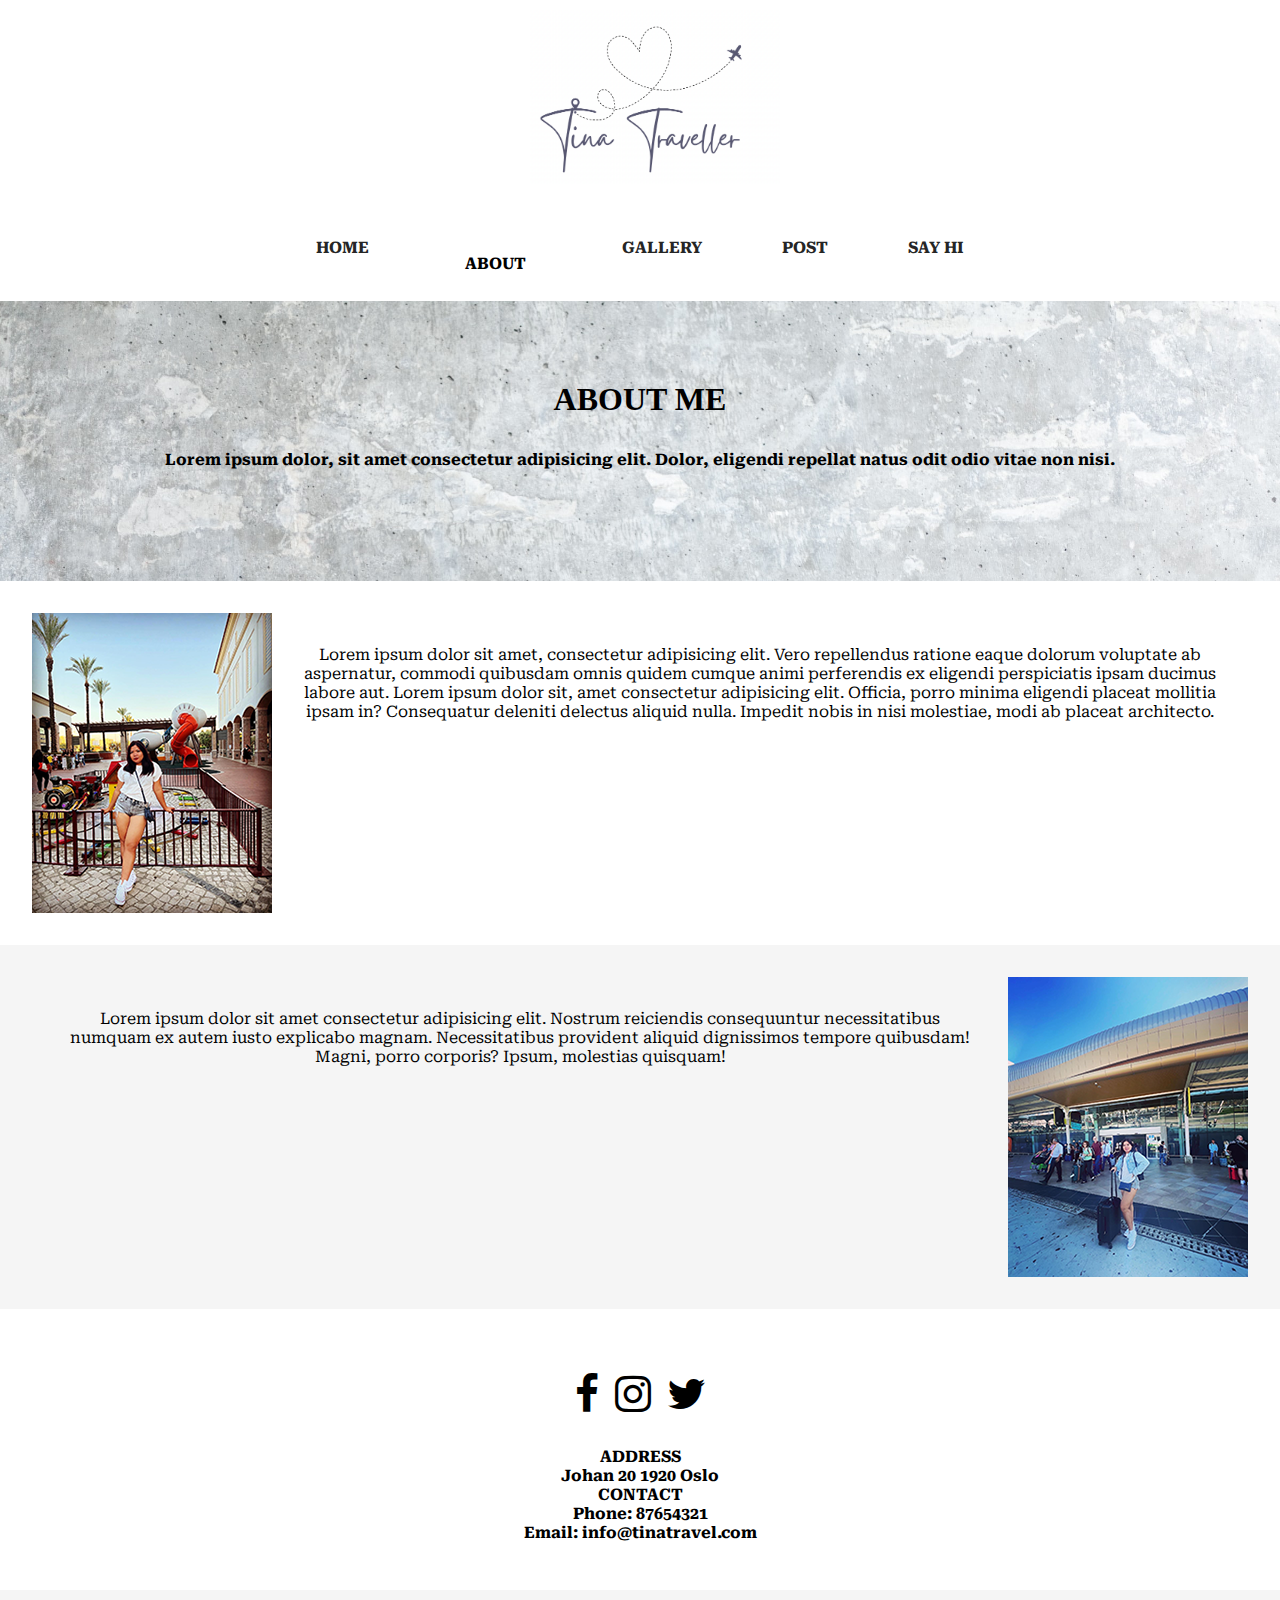
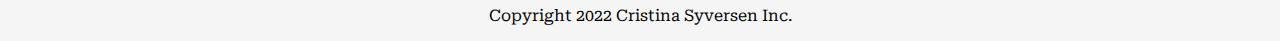
==== commit 01ff547b: "done" ====
--- a/about.html
+++ b/about.html
@@ -32,7 +32,7 @@
       href="https://cdnjs.cloudflare.com/ajax/libs/font-awesome/4.7.0/css/font-awesome.min.css"
     />
     <link rel="stylesheet" href="css/style.css" />
-    <title>Tina Traveller | All About Me</title>
+    <title>Tina Traveller | ABOUT ME</title>
   </head>
   <body>
     <header>
--- a/css/style.css
+++ b/css/style.css
@@ -253,7 +253,7 @@
   backdrop-filter: opacity(0.5);
   background-size: cover;
   max-width: 100%;
-  margin: 5rem 0;
+  margin: 10rem 0rem;
   padding: 0 50px;
 }
 
@@ -295,12 +295,6 @@
   background-color: rgba(255, 255, 255, 0.5);
 }
 
-section.about-me {
-  flex-direction: column;
-  align-items: center;
-  margin: 3rem;
-}
-
 .about-me p {
   text-align: center;
   padding: 2rem;
@@ -354,12 +348,6 @@
 .topic-post .blog-post img {
   float: none;
   width: 18em;
-}
-
-.about-me {
-  display: flex;
-  flex-direction: column;
-  align-items: center;
 }
 
 .carroussel-section {
@@ -433,6 +421,49 @@
   font-weight: 300;
 }
 
+.gallery-picture {
+  display: flex;
+  flex-wrap: wrap;
+  flex-direction: row;
+  justify-content: center;
+}
+
+.gallery-one {
+  display: flex;
+  flex-direction: row;
+  padding: 2rem;
+  justify-content: center;
+  gap: 2rem;
+  max-width: auto;
+  flex-wrap: wrap;
+}
+
+.gallery-two {
+  display: flex;
+  flex-direction: row;
+  padding: 2rem;
+  justify-content: center;
+  gap: 2rem;
+  max-width: auto;
+  flex-wrap: wrap;
+}
+
+.topic-onepost img {
+  display: block;
+  max-width: 300px;
+  margin: auto;
+  padding: 2rem;
+  align-items: center;
+}
+
+.topic-onepost p {
+  display: flex;
+  flex-wrap: wrap;
+  padding: 1rem;
+  size: 10px;
+  align-items: center;
+}
+
 /* TABLET */
 @media screen and (min-width: 768px) {
   .topic-post .blog-post-in-list .container {
@@ -455,7 +486,7 @@
   }
   .topic-onepost img {
     display: block;
-    max-width: 50%;
+    max-width: 40%;
     margin: auto;
     padding: 2rem;
   }
@@ -464,19 +495,39 @@
     margin: 0 3rem 0 3rem;
   }
 
-  .about-me .container-left {
-    display: flex;
-    flex-wrap: wrap;
-    flex: 0 0 300px;
-    align-items: center;
-  }
-
-  .about-me img {
-    max-width: 100%;
-    display: flex;
+  .gallery-one {
+    display: flex;
+    gap: 2rem;
+    padding: 3rem;
+    object-fit: cover;
+    justify-content: center;
     margin: auto;
   }
-}
+
+  .gallery-two {
+    display: flex;
+    padding: 3rem;
+    gap: 2rem;
+    object-fit: cover;
+    background-color: #f5f5f5;
+    justify-content: center;
+    margin: auto;
+  }
+
+  .container-left {
+    display: inline-flex;
+    flex-direction: row;
+    padding: 2rem;
+  }
+
+  .container-right {
+    display: flex;
+    flex-direction: row-reverse;
+    padding: 2rem;
+    background-color: #f5f5f5;
+  }
+}
+
 /*PC*/
 
 @media screen and (min-width: 1200px) {
@@ -592,4 +643,21 @@
     height: 0.5em;
     width: 0.5em;
   }
-}
+
+  .gallery-one {
+    display: flex;
+    gap: 5rem;
+    padding: 5rem;
+    object-fit: cover;
+    justify-content: center;
+  }
+
+  .gallery-two {
+    display: flex;
+    padding: 5rem;
+    gap: 5rem;
+    object-fit: cover;
+    background-color: #f5f5f5;
+    justify-content: center;
+  }
+}
